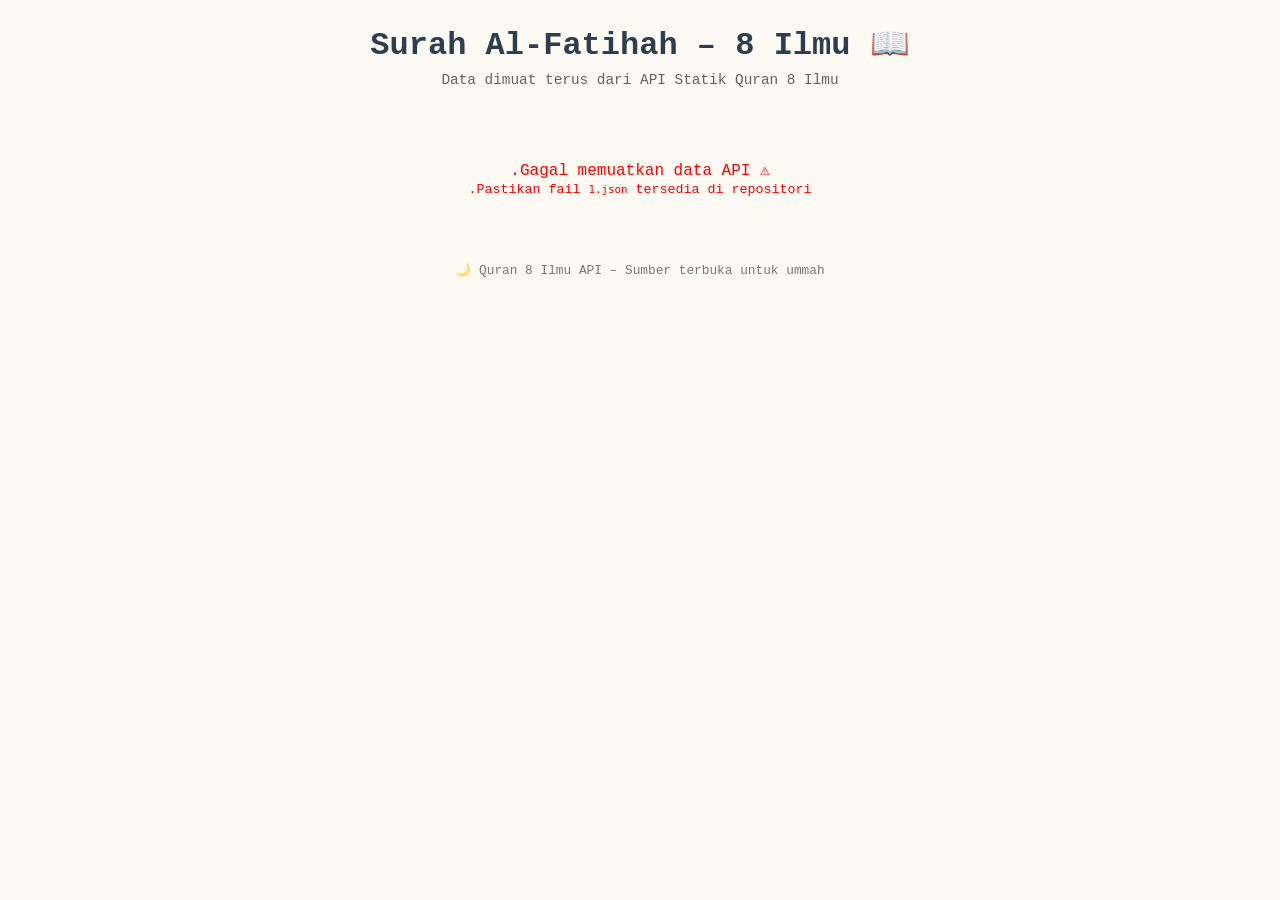
==== examples/web-demo/index.html @ 8148e7ff "Create index.html" ====
<!DOCTYPE html>
<html lang="ms" dir="rtl">
<head>
    <meta charset="UTF-8">
    <meta name="viewport" content="width=device-width, initial-scale=1.0">
    <title>Quran 8 Ilmu API – Demo Al‑Fatihah</title>

    <!-- Font: Arabic & Monospace -->
    <link rel="preconnect" href="https://fonts.googleapis.com">
    <link rel="preconnect" href="https://fonts.gstatic.com" crossorigin>
    <link href="https://fonts.googleapis.com/css2?family=Scheherazade+New:wght@400;700&display=swap" rel="stylesheet">

    <style>
        :root {
            --bg: #fdfaf3;
            --card: #ffffff;
            --text: #222;
            --accent: #2c3e50;
            --border: #ddd;
            --shadow: 0 2px 8px rgba(0,0,0,0.05);
            --tajwid: #b34b4b;
            --makhraj: #2980b9;
            --sifat: #8e44ad;
            --arabic-font: 'Scheherazade New', 'Traditional Arabic', serif;
            --ui-font: 'Courier New', Courier, monospace;
        }

        * { box-sizing: border-box; margin: 0; padding: 0; }

        body {
            background: var(--bg);
            font-family: var(--ui-font);
            color: var(--text);
            padding: 1.5rem;
            direction: rtl;
            text-align: center;
        }

        .container {
            max-width: 1100px;
            margin: 0 auto;
        }

        h1 {
            font-size: 2rem;
            color: var(--accent);
            margin-bottom: 0.5rem;
        }

        .subtitle {
            font-size: 0.9rem;
            opacity: 0.7;
            margin-bottom: 1.5rem;
        }

        /* Tabs utama (Ayat) */
        .ayah-tabs {
            display: flex;
            justify-content: center;
            flex-wrap: wrap;
            gap: 0.4rem;
            margin: 1rem 0;
        }

        .ayah-tab {
            background: #e0e0e0;
            border: 1px solid var(--border);
            color: var(--text);
            padding: 0.5rem 1.2rem;
            border-radius: 6px;
            cursor: pointer;
            font-weight: bold;
            transition: 0.2s;
        }

        .ayah-tab.active {
            background: var(--accent);
            color: #fff;
        }

        /* Kandungan ayat */
        .ayah-content {
            display: none;
            background: var(--card);
            border-radius: 12px;
            padding: 1.5rem;
            box-shadow: var(--shadow);
            margin-bottom: 1.5rem;
        }

        .ayah-content.active {
            display: block;
        }

        .ayah-full {
            font-family: var(--arabic-font);
            font-size: 2.5em;
            margin: 0.5rem 0;
            color: var(--accent);
        }

        .translation {
            font-size: 1.1rem;
            font-weight: bold;
            color: var(--accent);
            margin: 1rem 0;
            padding: 0.8rem;
            background: #eaf2f8;
            border-radius: 8px;
            border-right: 4px solid #3498db;
        }

        /* Sub‑tab untuk 8 ilmu di dalam ayat */
        .ilmu-tabs {
            display: flex;
            justify-content: center;
            flex-wrap: wrap;
            gap: 0.4rem;
            margin: 1rem 0 0.5rem;
            border-bottom: 2px solid var(--border);
            padding-bottom: 0.5rem;
        }

        .ilmu-tab {
            background: transparent;
            border: none;
            font-weight: bold;
            padding: 0.4rem 1rem;
            cursor: pointer;
            font-size: 0.85rem;
            border-radius: 4px;
            color: var(--text);
            transition: 0.2s;
        }

        .ilmu-tab.active {
            background: var(--accent);
            color: #fff;
        }

        .ilmu-panel {
            display: none;
            padding: 0.8rem 0;
        }

        .ilmu-panel.active {
            display: block;
        }

        /* Kalimah group (Tajwid, Makhraj, Sifat) */
        .kalimah-group {
            display: flex;
            flex-wrap: wrap;
            justify-content: center;
            gap: 10px;
            margin: 12px 0;
        }

        .box {
            background: var(--card);
            border: 1px solid var(--border);
            border-radius: 8px;
            padding: 10px;
            min-width: 140px;
            max-width: 180px;
            box-shadow: var(--shadow);
            display: flex;
            flex-direction: column;
            align-items: center;
        }

        .box.tajwid-box { border-top: 3px solid var(--tajwid); }
        .box.makhraj-box { border-top: 3px solid var(--makhraj); }
        .box.sifat-box  { border-top: 3px solid var(--sifat); }

        .box-title {
            font-size: 0.7rem;
            font-weight: bold;
            padding-bottom: 4px;
            border-bottom: 1px dashed var(--border);
            width: 100%;
            text-align: center;
        }

        .tajwid-box .box-title { color: var(--tajwid); }
        .makhraj-box .box-title { color: var(--makhraj); }
        .sifat-box .box-title { color: var(--sifat); }

        .box ul {
            font-size: 0.7rem;
            font-weight: bold;
            text-align: right;
            padding: 0;
            list-style: inside;
            width: 100%;
        }

        .tajwid-box ul { color: var(--tajwid); }
        .makhraj-box ul { color: var(--makhraj); }
        .sifat-box ul { color: var(--sifat); }

        .word-arabic {
            font-family: var(--arabic-font);
            font-size: 2em;
            margin: 5px 0;
        }

        .word-meaning {
            font-size: 0.85rem;
            font-weight: bold;
            color: #3a7d44;
        }

        /* Teks biasa untuk ilmu lain */
        .ilmu-text {
            text-align: justify;
            line-height: 1.7;
            font-size: 0.9rem;
        }

        .ilmu-list {
            text-align: right;
            list-style: none;
            padding: 0;
        }

        .ilmu-list li {
            margin-bottom: 0.5rem;
        }

        hr {
            margin: 1rem 0;
            border: 0.5px solid var(--border);
        }

        footer {
            margin-top: 2rem;
            font-size: 0.8rem;
            opacity: 0.6;
        }
    </style>
</head>
<body>
<div class="container">
    <h1>📖 Surah Al‑Fatihah – 8 Ilmu</h1>
    <p class="subtitle">Data dimuat terus dari API Statik Quran 8 Ilmu</p>

    <!-- Tab pilih Ayat -->
    <div class="ayah-tabs" id="ayahTabs"></div>

    <!-- Kandungan akan dijana oleh JavaScript -->
    <div id="contentArea"></div>

    <footer>Quran 8 Ilmu API – Sumber terbuka untuk ummah 🌙</footer>
</div>

<script>
    (async function() {
        const API_URL = 'https://raw.githubusercontent.com/pengurusanemediamasjidkampungs-dotcom/quran-8ilmu-api/main/api/v1/surah/1.json';

        try {
            const response = await fetch(API_URL);
            if (!response.ok) throw new Error('Gagal memuat data surah');
            const surah = await response.json();
            renderSurah(surah);
        } catch (err) {
            document.getElementById('contentArea').innerHTML = `
                <div style="color:red; padding:2rem;">
                    ⚠️ Gagal memuatkan data API.<br>
                    <small>Pastikan fail <code>1.json</code> tersedia di repositori.</small>
                </div>`;
            console.error(err);
        }
    })();

    function renderSurah(surah) {
        const ayahTabsDiv = document.getElementById('ayahTabs');
        const contentArea = document.getElementById('contentArea');

        // Bina tab untuk setiap ayat
        surah.ayahs.forEach((ayah, idx) => {
            const tab = document.createElement('button');
            tab.className = 'ayah-tab';
            tab.textContent = `Ayat ${ayah.id}`;
            tab.dataset.ayah = ayah.id;
            ayahTabsDiv.appendChild(tab);
        });

        // Aktifkan ayat pertama
        const firstTab = ayahTabsDiv.querySelector('.ayah-tab');
        if (firstTab) firstTab.classList.add('active');

        // Bina kandungan untuk setiap ayat
        surah.ayahs.forEach(ayah => {
            const ayahDiv = document.createElement('div');
            ayahDiv.className = 'ayah-content';
            ayahDiv.id = `ayah-${ayah.id}`;
            if (ayah.id === 1) ayahDiv.classList.add('active');

            // Ayat penuh + terjemahan
            ayahDiv.innerHTML = `
                <div class="ayah-full">${ayah.arabic_full}</div>
                <div class="translation">✨ ${ayah.translation_malay}</div>
            `;

            // Sub‑tab 8 ilmu
            const ilmuContainer = document.createElement('div');
            ilmuContainer.innerHTML = `
                <div class="ilmu-tabs">
                    <button class="ilmu-tab active" data-ilmu="tajwid">📐 Tajwid</button>
                    <button class="ilmu-tab" data-ilmu="makhraj">🗣️ Makhraj</button>
                    <button class="ilmu-tab" data-ilmu="sifat">📝 Sifat</button>
                    <button class="ilmu-tab" data-ilmu="tarannum">🎵 Tarannum</button>
                    <button class="ilmu-tab" data-ilmu="fawasil">🔚 Fawasil</button>
                    <button class="ilmu-tab" data-ilmu="lughah">📚 Lughah</button>
                    <button class="ilmu-tab" data-ilmu="qiraat">📖 Qiraat</button>
                    <button class="ilmu-tab" data-ilmu="tafsir">📜 Tafsir</button>
                </div>
                <div class="ilmu-panel active" data-panel="tajwid"></div>
                <div class="ilmu-panel" data-panel="makhraj"></div>
                <div class="ilmu-panel" data-panel="sifat"></div>
                <div class="ilmu-panel" data-panel="tarannum"></div>
                <div class="ilmu-panel" data-panel="fawasil"></div>
                <div class="ilmu-panel" data-panel="lughah"></div>
                <div class="ilmu-panel" data-panel="qiraat"></div>
                <div class="ilmu-panel" data-panel="tafsir"></div>
            `;
            ayahDiv.appendChild(ilmuContainer);

            // Isi panel Tajwid, Makhraj, Sifat dengan kalimah
            const tajwidPanel = ayahDiv.querySelector('[data-panel="tajwid"]');
            const makhrajPanel = ayahDiv.querySelector('[data-panel="makhraj"]');
            const sifatPanel = ayahDiv.querySelector('[data-panel="sifat"]');

            ayah.words.forEach(word => {
                // Bina kumpulan kalimah
                const group = document.createElement('div');
                group.className = 'kalimah-group';

                // Tajwid box
                const tajBox = document.createElement('div');
                tajBox.className = 'box tajwid-box';
                tajBox.innerHTML = `<div class="box-title">📐 TAJWID</div><ul>${word.tajwid.rules.map(r => `<li>${r}</li>`).join('')}</ul>`;
                group.appendChild(tajBox);

                // Makhraj box
                const makhBox = document.createElement('div');
                makhBox.className = 'box makhraj-box';
                makhBox.innerHTML = `<div class="box-title">🗣️ MAKHRAJ</div><ul>${word.makhraj.letters.map(l => `<li><strong>${l.letter}</strong>: ${l.makhraj}</li>`).join('')}</ul>`;
                group.appendChild(makhBox);

                // Sifat box
                const sifBox = document.createElement('div');
                sifBox.className = 'box sifat-box';
                sifBox.innerHTML = `<div class="box-title">📝 SIFAT</div><ul>${word.sifat.letters.map(l => {
                    let sifat = `<li><strong>${l.letter}</strong>: ${l.sifat_opposite.join(', ')}`;
                    if (l.sifat_single && l.sifat_single.length) sifat += `; ${l.sifat_single.join(', ')}`;
                    sifat += '</li>';
                    return sifat;
                }).join('')}</ul>`;
                group.appendChild(sifBox);

                // Perkataan Arab + makna
                const wordRow = document.createElement('div');
                wordRow.style.width = '100%';
                wordRow.style.textAlign = 'center';
                wordRow.innerHTML = `<div class="word-arabic">${word.arabic}</div><div class="word-meaning">${word.meaning_malay}</div>`;
                group.appendChild(wordRow);

                // Klon untuk ketiga‑tiga panel
                tajwidPanel.appendChild(group.cloneNode(true));
                makhrajPanel.appendChild(group.cloneNode(true));
                sifatPanel.appendChild(group.cloneNode(true));
            });

            // Isi panel Tarannum
            const tarannumPanel = ayahDiv.querySelector('[data-panel="tarannum"]');
            if (ayah.tarannum_ayat) {
                const t = ayah.tarannum_ayat;
                tarannumPanel.innerHTML = `
                    <div class="ilmu-text">
                        <strong>Maqam cadangan:</strong> ${t.maqam_suggestion || '—'}<br>
                        <strong>Tempo:</strong> ${t.tempo || '—'}<br>
                        <strong>Nota ringkas:</strong> ${t.note_hints ? t.note_hints.join(' – ') : '—'}
                    </div>`;
            } else {
                tarannumPanel.innerHTML = '<div class="ilmu-text">Tiada data tarannum.</div>';
            }

            // Isi panel Fawasil
            const fawasilPanel = ayahDiv.querySelector('[data-panel="fawasil"]');
            if (ayah.fawasil) {
                const f = ayah.fawasil;
                fawasilPanel.innerHTML = `
                    <ul class="ilmu-list">
                        <li><strong>Hujung ayat:</strong> ${f.end_word}</li>
                        <li><strong>Pola rima:</strong> ${f.rhyme_pattern || '—'}</li>
                        <li><strong>Jenis ayat:</strong> ${f.verse_type || '—'}</li>
                        <li><strong>Nombor dalam surah:</strong> ${f.number_in_surah}</li>
                    </ul>`;
            } else {
                fawasilPanel.innerHTML = '<div class="ilmu-text">Tiada data fawasil.</div>';
            }

            // Isi panel Lughah
            const lughahPanel = ayahDiv.querySelector('[data-panel="lughah"]');
            if (ayah.lughah) {
                const l = ayah.lughah;
                lughahPanel.innerHTML = `
                    <div class="ilmu-text">
                        <strong>Nahwu:</strong> ${l.nahwu || '—'}<br><br>
                        <strong>Sorof:</strong> ${l.sorof || '—'}<br><br>
                        <strong>Balaghah:</strong> ${l.balaghah || '—'}
                    </div>`;
            } else {
                lughahPanel.innerHTML = '<div class="ilmu-text">Tiada data lughah.</div>';
            }

            // Isi panel Qiraat
            const qiraatPanel = ayahDiv.querySelector('[data-panel="qiraat"]');
            if (ayah.qiraat && ayah.qiraat.length) {
                let html = '<ul class="ilmu-list">';
                ayah.qiraat.forEach(q => {
                    html += `<li><strong>${q.qiraat_name}:</strong> ${q.text}<br><small>${q.notes || ''}</small></li>`;
                });
                html += '</ul>';
                qiraatPanel.innerHTML = html;
            } else {
                qiraatPanel.innerHTML = '<div class="ilmu-text">Tiada data qiraat.</div>';
            }

            // Isi panel Tafsir
            const tafsirPanel = ayahDiv.querySelector('[data-panel="tafsir"]');
            tafsirPanel.innerHTML = `<div class="ilmu-text">${ayah.tafsir || 'Tiada tafsir ringkas.'}</div>`;

            contentArea.appendChild(ayahDiv);
        });

        // Event: pilih ayat
        const ayahTabs = document.querySelectorAll('.ayah-tab');
        const ayahContents = document.querySelectorAll('.ayah-content');
        ayahTabs.forEach(tab => {
            tab.addEventListener('click', () => {
                const ayahId = tab.dataset.ayah;
                ayahTabs.forEach(t => t.classList.remove('active'));
                tab.classList.add('active');
                ayahContents.forEach(c => c.classList.remove('active'));
                document.getElementById(`ayah-${ayahId}`).classList.add('active');
            });
        });

        // Event: sub‑tab 8 ilmu dalam setiap ayat
        document.querySelectorAll('.ilmu-tabs').forEach(tabBar => {
            tabBar.addEventListener('click', (e) => {
                if (e.target.classList.contains('ilmu-tab')) {
                    const ilmu = e.target.dataset.ilmu;
                    const parent = e.target.closest('.ayah-content');
                    // Nyahaktif semua sub‑tab & panel dalam ayat ini
                    parent.querySelectorAll('.ilmu-tab').forEach(btn => btn.classList.remove('active'));
                    parent.querySelectorAll('.ilmu-panel').forEach(p => p.classList.remove('active'));
                    // Aktifkan yang dipilih
                    e.target.classList.add('active');
                    const panel = parent.querySelector(`[data-panel="${ilmu}"]`);
                    if (panel) panel.classList.add('active');
                }
            });
        });
    }
</script>
</body>
</html>
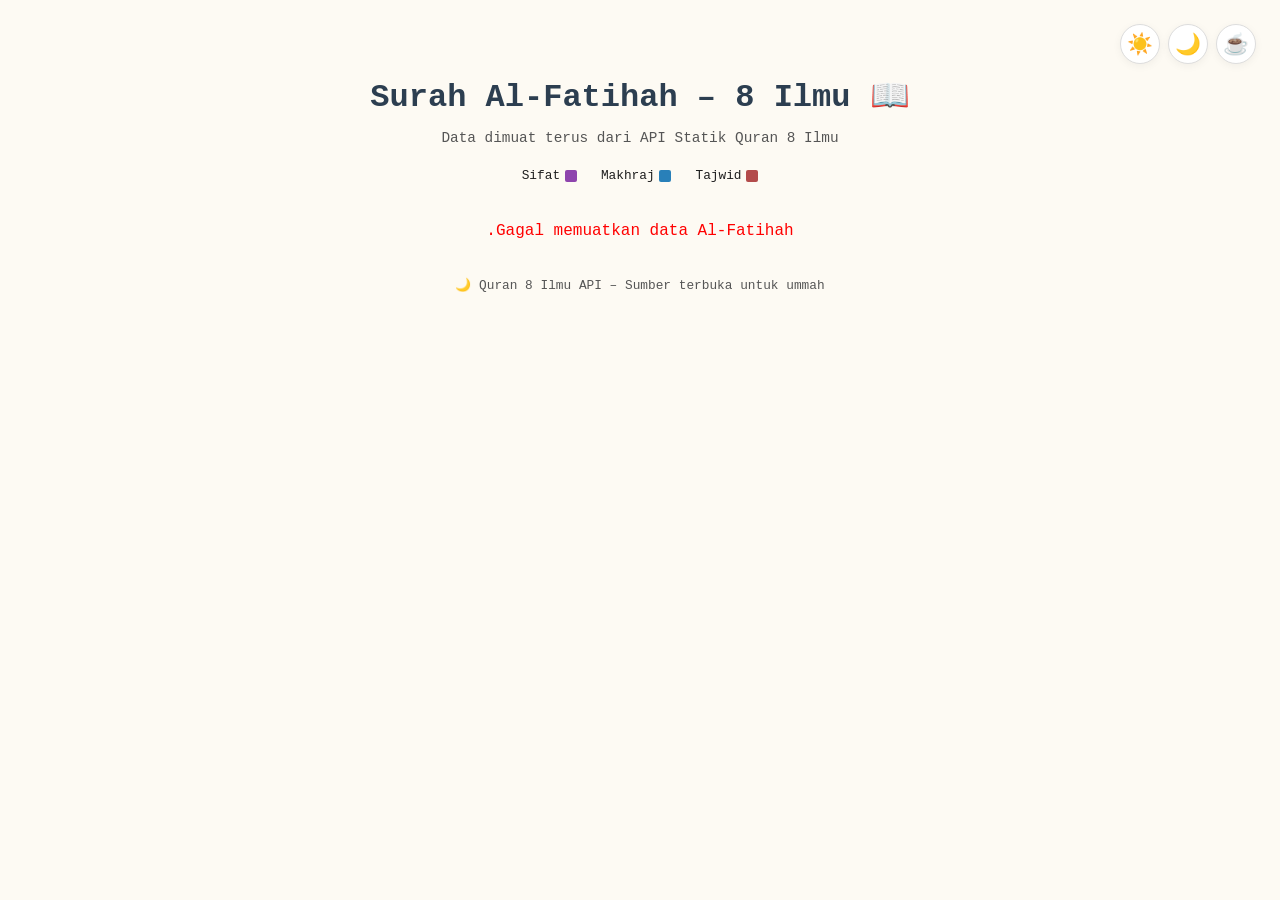
==== commit 7bdee3db: "Update index.html" ====
--- a/examples/web-demo/index.html
+++ b/examples/web-demo/index.html
@@ -10,462 +10,39 @@
     <link rel="preconnect" href="https://fonts.gstatic.com" crossorigin>
     <link href="https://fonts.googleapis.com/css2?family=Scheherazade+New:wght@400;700&display=swap" rel="stylesheet">
 
-    <style>
-        :root {
-            --bg: #fdfaf3;
-            --card: #ffffff;
-            --text: #222;
-            --accent: #2c3e50;
-            --border: #ddd;
-            --shadow: 0 2px 8px rgba(0,0,0,0.05);
-            --tajwid: #b34b4b;
-            --makhraj: #2980b9;
-            --sifat: #8e44ad;
-            --arabic-font: 'Scheherazade New', 'Traditional Arabic', serif;
-            --ui-font: 'Courier New', Courier, monospace;
-        }
+    <!-- Gaya asas (external) -->
+    <link rel="stylesheet" href="style.css">
+</head>
+<body class="light">
 
-        * { box-sizing: border-box; margin: 0; padding: 0; }
+    <!-- Butang tema -->
+    <div class="theme-bar">
+        <button class="theme-btn" id="theme-light" title="Cahaya siang">☀️</button>
+        <button class="theme-btn" id="theme-dark" title="Malam gelap">🌙</button>
+        <button class="theme-btn" id="theme-coffee" title="Kopi santai">☕</button>
+    </div>
 
-        body {
-            background: var(--bg);
-            font-family: var(--ui-font);
-            color: var(--text);
-            padding: 1.5rem;
-            direction: rtl;
-            text-align: center;
-        }
+    <div class="container">
+        <h1>📖 Surah Al‑Fatihah – 8 Ilmu</h1>
+        <p class="subtitle">Data dimuat terus dari API Statik Quran 8 Ilmu</p>
 
-        .container {
-            max-width: 1100px;
-            margin: 0 auto;
-        }
+        <!-- Petunjuk warna -->
+        <div class="legend">
+            <span><span class="legend-dot" style="background:#b34b4b;"></span> Tajwid</span>
+            <span><span class="legend-dot" style="background:#2980b9;"></span> Makhraj</span>
+            <span><span class="legend-dot" style="background:#8e44ad;"></span> Sifat</span>
+        </div>
 
-        h1 {
-            font-size: 2rem;
-            color: var(--accent);
-            margin-bottom: 0.5rem;
-        }
+        <!-- Tab pilih Ayat -->
+        <div class="ayah-tabs" id="ayahTabs"></div>
 
-        .subtitle {
-            font-size: 0.9rem;
-            opacity: 0.7;
-            margin-bottom: 1.5rem;
-        }
+        <!-- Kandungan akan dijana oleh JavaScript -->
+        <div class="content-area" id="contentArea"></div>
 
-        /* Tabs utama (Ayat) */
-        .ayah-tabs {
-            display: flex;
-            justify-content: center;
-            flex-wrap: wrap;
-            gap: 0.4rem;
-            margin: 1rem 0;
-        }
+        <footer>Quran 8 Ilmu API – Sumber terbuka untuk ummah 🌙</footer>
+    </div>
 
-        .ayah-tab {
-            background: #e0e0e0;
-            border: 1px solid var(--border);
-            color: var(--text);
-            padding: 0.5rem 1.2rem;
-            border-radius: 6px;
-            cursor: pointer;
-            font-weight: bold;
-            transition: 0.2s;
-        }
-
-        .ayah-tab.active {
-            background: var(--accent);
-            color: #fff;
-        }
-
-        /* Kandungan ayat */
-        .ayah-content {
-            display: none;
-            background: var(--card);
-            border-radius: 12px;
-            padding: 1.5rem;
-            box-shadow: var(--shadow);
-            margin-bottom: 1.5rem;
-        }
-
-        .ayah-content.active {
-            display: block;
-        }
-
-        .ayah-full {
-            font-family: var(--arabic-font);
-            font-size: 2.5em;
-            margin: 0.5rem 0;
-            color: var(--accent);
-        }
-
-        .translation {
-            font-size: 1.1rem;
-            font-weight: bold;
-            color: var(--accent);
-            margin: 1rem 0;
-            padding: 0.8rem;
-            background: #eaf2f8;
-            border-radius: 8px;
-            border-right: 4px solid #3498db;
-        }
-
-        /* Sub‑tab untuk 8 ilmu di dalam ayat */
-        .ilmu-tabs {
-            display: flex;
-            justify-content: center;
-            flex-wrap: wrap;
-            gap: 0.4rem;
-            margin: 1rem 0 0.5rem;
-            border-bottom: 2px solid var(--border);
-            padding-bottom: 0.5rem;
-        }
-
-        .ilmu-tab {
-            background: transparent;
-            border: none;
-            font-weight: bold;
-            padding: 0.4rem 1rem;
-            cursor: pointer;
-            font-size: 0.85rem;
-            border-radius: 4px;
-            color: var(--text);
-            transition: 0.2s;
-        }
-
-        .ilmu-tab.active {
-            background: var(--accent);
-            color: #fff;
-        }
-
-        .ilmu-panel {
-            display: none;
-            padding: 0.8rem 0;
-        }
-
-        .ilmu-panel.active {
-            display: block;
-        }
-
-        /* Kalimah group (Tajwid, Makhraj, Sifat) */
-        .kalimah-group {
-            display: flex;
-            flex-wrap: wrap;
-            justify-content: center;
-            gap: 10px;
-            margin: 12px 0;
-        }
-
-        .box {
-            background: var(--card);
-            border: 1px solid var(--border);
-            border-radius: 8px;
-            padding: 10px;
-            min-width: 140px;
-            max-width: 180px;
-            box-shadow: var(--shadow);
-            display: flex;
-            flex-direction: column;
-            align-items: center;
-        }
-
-        .box.tajwid-box { border-top: 3px solid var(--tajwid); }
-        .box.makhraj-box { border-top: 3px solid var(--makhraj); }
-        .box.sifat-box  { border-top: 3px solid var(--sifat); }
-
-        .box-title {
-            font-size: 0.7rem;
-            font-weight: bold;
-            padding-bottom: 4px;
-            border-bottom: 1px dashed var(--border);
-            width: 100%;
-            text-align: center;
-        }
-
-        .tajwid-box .box-title { color: var(--tajwid); }
-        .makhraj-box .box-title { color: var(--makhraj); }
-        .sifat-box .box-title { color: var(--sifat); }
-
-        .box ul {
-            font-size: 0.7rem;
-            font-weight: bold;
-            text-align: right;
-            padding: 0;
-            list-style: inside;
-            width: 100%;
-        }
-
-        .tajwid-box ul { color: var(--tajwid); }
-        .makhraj-box ul { color: var(--makhraj); }
-        .sifat-box ul { color: var(--sifat); }
-
-        .word-arabic {
-            font-family: var(--arabic-font);
-            font-size: 2em;
-            margin: 5px 0;
-        }
-
-        .word-meaning {
-            font-size: 0.85rem;
-            font-weight: bold;
-            color: #3a7d44;
-        }
-
-        /* Teks biasa untuk ilmu lain */
-        .ilmu-text {
-            text-align: justify;
-            line-height: 1.7;
-            font-size: 0.9rem;
-        }
-
-        .ilmu-list {
-            text-align: right;
-            list-style: none;
-            padding: 0;
-        }
-
-        .ilmu-list li {
-            margin-bottom: 0.5rem;
-        }
-
-        hr {
-            margin: 1rem 0;
-            border: 0.5px solid var(--border);
-        }
-
-        footer {
-            margin-top: 2rem;
-            font-size: 0.8rem;
-            opacity: 0.6;
-        }
-    </style>
-</head>
-<body>
-<div class="container">
-    <h1>📖 Surah Al‑Fatihah – 8 Ilmu</h1>
-    <p class="subtitle">Data dimuat terus dari API Statik Quran 8 Ilmu</p>
-
-    <!-- Tab pilih Ayat -->
-    <div class="ayah-tabs" id="ayahTabs"></div>
-
-    <!-- Kandungan akan dijana oleh JavaScript -->
-    <div id="contentArea"></div>
-
-    <footer>Quran 8 Ilmu API – Sumber terbuka untuk ummah 🌙</footer>
-</div>
-
-<script>
-    (async function() {
-        const API_URL = 'https://raw.githubusercontent.com/pengurusanemediamasjidkampungs-dotcom/quran-8ilmu-api/main/api/v1/surah/1.json';
-
-        try {
-            const response = await fetch(API_URL);
-            if (!response.ok) throw new Error('Gagal memuat data surah');
-            const surah = await response.json();
-            renderSurah(surah);
-        } catch (err) {
-            document.getElementById('contentArea').innerHTML = `
-                <div style="color:red; padding:2rem;">
-                    ⚠️ Gagal memuatkan data API.<br>
-                    <small>Pastikan fail <code>1.json</code> tersedia di repositori.</small>
-                </div>`;
-            console.error(err);
-        }
-    })();
-
-    function renderSurah(surah) {
-        const ayahTabsDiv = document.getElementById('ayahTabs');
-        const contentArea = document.getElementById('contentArea');
-
-        // Bina tab untuk setiap ayat
-        surah.ayahs.forEach((ayah, idx) => {
-            const tab = document.createElement('button');
-            tab.className = 'ayah-tab';
-            tab.textContent = `Ayat ${ayah.id}`;
-            tab.dataset.ayah = ayah.id;
-            ayahTabsDiv.appendChild(tab);
-        });
-
-        // Aktifkan ayat pertama
-        const firstTab = ayahTabsDiv.querySelector('.ayah-tab');
-        if (firstTab) firstTab.classList.add('active');
-
-        // Bina kandungan untuk setiap ayat
-        surah.ayahs.forEach(ayah => {
-            const ayahDiv = document.createElement('div');
-            ayahDiv.className = 'ayah-content';
-            ayahDiv.id = `ayah-${ayah.id}`;
-            if (ayah.id === 1) ayahDiv.classList.add('active');
-
-            // Ayat penuh + terjemahan
-            ayahDiv.innerHTML = `
-                <div class="ayah-full">${ayah.arabic_full}</div>
-                <div class="translation">✨ ${ayah.translation_malay}</div>
-            `;
-
-            // Sub‑tab 8 ilmu
-            const ilmuContainer = document.createElement('div');
-            ilmuContainer.innerHTML = `
-                <div class="ilmu-tabs">
-                    <button class="ilmu-tab active" data-ilmu="tajwid">📐 Tajwid</button>
-                    <button class="ilmu-tab" data-ilmu="makhraj">🗣️ Makhraj</button>
-                    <button class="ilmu-tab" data-ilmu="sifat">📝 Sifat</button>
-                    <button class="ilmu-tab" data-ilmu="tarannum">🎵 Tarannum</button>
-                    <button class="ilmu-tab" data-ilmu="fawasil">🔚 Fawasil</button>
-                    <button class="ilmu-tab" data-ilmu="lughah">📚 Lughah</button>
-                    <button class="ilmu-tab" data-ilmu="qiraat">📖 Qiraat</button>
-                    <button class="ilmu-tab" data-ilmu="tafsir">📜 Tafsir</button>
-                </div>
-                <div class="ilmu-panel active" data-panel="tajwid"></div>
-                <div class="ilmu-panel" data-panel="makhraj"></div>
-                <div class="ilmu-panel" data-panel="sifat"></div>
-                <div class="ilmu-panel" data-panel="tarannum"></div>
-                <div class="ilmu-panel" data-panel="fawasil"></div>
-                <div class="ilmu-panel" data-panel="lughah"></div>
-                <div class="ilmu-panel" data-panel="qiraat"></div>
-                <div class="ilmu-panel" data-panel="tafsir"></div>
-            `;
-            ayahDiv.appendChild(ilmuContainer);
-
-            // Isi panel Tajwid, Makhraj, Sifat dengan kalimah
-            const tajwidPanel = ayahDiv.querySelector('[data-panel="tajwid"]');
-            const makhrajPanel = ayahDiv.querySelector('[data-panel="makhraj"]');
-            const sifatPanel = ayahDiv.querySelector('[data-panel="sifat"]');
-
-            ayah.words.forEach(word => {
-                // Bina kumpulan kalimah
-                const group = document.createElement('div');
-                group.className = 'kalimah-group';
-
-                // Tajwid box
-                const tajBox = document.createElement('div');
-                tajBox.className = 'box tajwid-box';
-                tajBox.innerHTML = `<div class="box-title">📐 TAJWID</div><ul>${word.tajwid.rules.map(r => `<li>${r}</li>`).join('')}</ul>`;
-                group.appendChild(tajBox);
-
-                // Makhraj box
-                const makhBox = document.createElement('div');
-                makhBox.className = 'box makhraj-box';
-                makhBox.innerHTML = `<div class="box-title">🗣️ MAKHRAJ</div><ul>${word.makhraj.letters.map(l => `<li><strong>${l.letter}</strong>: ${l.makhraj}</li>`).join('')}</ul>`;
-                group.appendChild(makhBox);
-
-                // Sifat box
-                const sifBox = document.createElement('div');
-                sifBox.className = 'box sifat-box';
-                sifBox.innerHTML = `<div class="box-title">📝 SIFAT</div><ul>${word.sifat.letters.map(l => {
-                    let sifat = `<li><strong>${l.letter}</strong>: ${l.sifat_opposite.join(', ')}`;
-                    if (l.sifat_single && l.sifat_single.length) sifat += `; ${l.sifat_single.join(', ')}`;
-                    sifat += '</li>';
-                    return sifat;
-                }).join('')}</ul>`;
-                group.appendChild(sifBox);
-
-                // Perkataan Arab + makna
-                const wordRow = document.createElement('div');
-                wordRow.style.width = '100%';
-                wordRow.style.textAlign = 'center';
-                wordRow.innerHTML = `<div class="word-arabic">${word.arabic}</div><div class="word-meaning">${word.meaning_malay}</div>`;
-                group.appendChild(wordRow);
-
-                // Klon untuk ketiga‑tiga panel
-                tajwidPanel.appendChild(group.cloneNode(true));
-                makhrajPanel.appendChild(group.cloneNode(true));
-                sifatPanel.appendChild(group.cloneNode(true));
-            });
-
-            // Isi panel Tarannum
-            const tarannumPanel = ayahDiv.querySelector('[data-panel="tarannum"]');
-            if (ayah.tarannum_ayat) {
-                const t = ayah.tarannum_ayat;
-                tarannumPanel.innerHTML = `
-                    <div class="ilmu-text">
-                        <strong>Maqam cadangan:</strong> ${t.maqam_suggestion || '—'}<br>
-                        <strong>Tempo:</strong> ${t.tempo || '—'}<br>
-                        <strong>Nota ringkas:</strong> ${t.note_hints ? t.note_hints.join(' – ') : '—'}
-                    </div>`;
-            } else {
-                tarannumPanel.innerHTML = '<div class="ilmu-text">Tiada data tarannum.</div>';
-            }
-
-            // Isi panel Fawasil
-            const fawasilPanel = ayahDiv.querySelector('[data-panel="fawasil"]');
-            if (ayah.fawasil) {
-                const f = ayah.fawasil;
-                fawasilPanel.innerHTML = `
-                    <ul class="ilmu-list">
-                        <li><strong>Hujung ayat:</strong> ${f.end_word}</li>
-                        <li><strong>Pola rima:</strong> ${f.rhyme_pattern || '—'}</li>
-                        <li><strong>Jenis ayat:</strong> ${f.verse_type || '—'}</li>
-                        <li><strong>Nombor dalam surah:</strong> ${f.number_in_surah}</li>
-                    </ul>`;
-            } else {
-                fawasilPanel.innerHTML = '<div class="ilmu-text">Tiada data fawasil.</div>';
-            }
-
-            // Isi panel Lughah
-            const lughahPanel = ayahDiv.querySelector('[data-panel="lughah"]');
-            if (ayah.lughah) {
-                const l = ayah.lughah;
-                lughahPanel.innerHTML = `
-                    <div class="ilmu-text">
-                        <strong>Nahwu:</strong> ${l.nahwu || '—'}<br><br>
-                        <strong>Sorof:</strong> ${l.sorof || '—'}<br><br>
-                        <strong>Balaghah:</strong> ${l.balaghah || '—'}
-                    </div>`;
-            } else {
-                lughahPanel.innerHTML = '<div class="ilmu-text">Tiada data lughah.</div>';
-            }
-
-            // Isi panel Qiraat
-            const qiraatPanel = ayahDiv.querySelector('[data-panel="qiraat"]');
-            if (ayah.qiraat && ayah.qiraat.length) {
-                let html = '<ul class="ilmu-list">';
-                ayah.qiraat.forEach(q => {
-                    html += `<li><strong>${q.qiraat_name}:</strong> ${q.text}<br><small>${q.notes || ''}</small></li>`;
-                });
-                html += '</ul>';
-                qiraatPanel.innerHTML = html;
-            } else {
-                qiraatPanel.innerHTML = '<div class="ilmu-text">Tiada data qiraat.</div>';
-            }
-
-            // Isi panel Tafsir
-            const tafsirPanel = ayahDiv.querySelector('[data-panel="tafsir"]');
-            tafsirPanel.innerHTML = `<div class="ilmu-text">${ayah.tafsir || 'Tiada tafsir ringkas.'}</div>`;
-
-            contentArea.appendChild(ayahDiv);
-        });
-
-        // Event: pilih ayat
-        const ayahTabs = document.querySelectorAll('.ayah-tab');
-        const ayahContents = document.querySelectorAll('.ayah-content');
-        ayahTabs.forEach(tab => {
-            tab.addEventListener('click', () => {
-                const ayahId = tab.dataset.ayah;
-                ayahTabs.forEach(t => t.classList.remove('active'));
-                tab.classList.add('active');
-                ayahContents.forEach(c => c.classList.remove('active'));
-                document.getElementById(`ayah-${ayahId}`).classList.add('active');
-            });
-        });
-
-        // Event: sub‑tab 8 ilmu dalam setiap ayat
-        document.querySelectorAll('.ilmu-tabs').forEach(tabBar => {
-            tabBar.addEventListener('click', (e) => {
-                if (e.target.classList.contains('ilmu-tab')) {
-                    const ilmu = e.target.dataset.ilmu;
-                    const parent = e.target.closest('.ayah-content');
-                    // Nyahaktif semua sub‑tab & panel dalam ayat ini
-                    parent.querySelectorAll('.ilmu-tab').forEach(btn => btn.classList.remove('active'));
-                    parent.querySelectorAll('.ilmu-panel').forEach(p => p.classList.remove('active'));
-                    // Aktifkan yang dipilih
-                    e.target.classList.add('active');
-                    const panel = parent.querySelector(`[data-panel="${ilmu}"]`);
-                    if (panel) panel.classList.add('active');
-                }
-            });
-        });
-    }
-</script>
+    <!-- Skrip utama (external) -->
+    <script src="script.js"></script>
 </body>
 </html>
--- a/examples/web-demo/style.css
+++ b/examples/web-demo/style.css
@@ -0,0 +1,435 @@
+/* ============================================================
+   Quran 8 Ilmu API – Gaya Asas (style.css)
+   Menyokong 3 tema: Light (default), Dark, Coffee
+   Layout: RTL, Flexbox, Mobile‑first
+   ============================================================ */
+
+/* ---------- CSS Custom Properties (Tema) ---------- */
+:root {
+    --bg: #fdfaf3;
+    --bg-card: #ffffff;
+    --text: #1e1e1e;
+    --text-secondary: #555;
+    --accent: #2c3e50;
+    --accent-light: #eaf2f8;
+    --border: #ddd;
+    --shadow: 0 2px 8px rgba(0,0,0,0.05);
+    --tajwid: #b34b4b;
+    --makhraj: #2980b9;
+    --sifat: #8e44ad;
+    --makna: #3a7d44;
+    --tab-bg: #e0e0e0;
+    --tab-active-bg: #2c3e50;
+    --tab-active-text: #ffffff;
+    --ilmu-tab-active-bg: #2c3e50;
+    --ilmu-tab-active-text: #ffffff;
+    --arabic-font: 'Scheherazade New', 'Traditional Arabic', serif;
+    --ui-font: 'Courier New', Courier, monospace;
+}
+
+/* Tema Gelap */
+body.dark {
+    --bg: #1e1e1e;
+    --bg-card: #2a2a2a;
+    --text: #e0e0e0;
+    --text-secondary: #aaa;
+    --accent: #a0c4ff;
+    --accent-light: #1e2a3a;
+    --border: #444;
+    --shadow: 0 2px 8px rgba(255,255,255,0.05);
+    --tajwid: #ff8c8c;
+    --makhraj: #5dade2;
+    --sifat: #c39bd3;
+    --makna: #7ed687;
+    --tab-bg: #3a3a3a;
+    --tab-active-bg: #a0c4ff;
+    --tab-active-text: #1e1e1e;
+    --ilmu-tab-active-bg: #a0c4ff;
+    --ilmu-tab-active-text: #1e1e1e;
+}
+
+/* Tema Kopi (Beige Coffee) */
+body.coffee {
+    --bg: #f5efe0;
+    --bg-card: #fff8f0;
+    --text: #4a3728;
+    --text-secondary: #6b5544;
+    --accent: #6f4e37;
+    --accent-light: #f0e5d8;
+    --border: #c2a381;
+    --shadow: 0 2px 8px rgba(0,0,0,0.08);
+    --tajwid: #9c4f4f;
+    --makhraj: #3a6b8c;
+    --sifat: #7b4f8a;
+    --makna: #4a7c52;
+    --tab-bg: #e7d7c1;
+    --tab-active-bg: #6f4e37;
+    --tab-active-text: #fff8f0;
+    --ilmu-tab-active-bg: #6f4e37;
+    --ilmu-tab-active-text: #fff8f0;
+}
+
+/* ---------- Reset & Asas ---------- */
+*,
+*::before,
+*::after {
+    box-sizing: border-box;
+    margin: 0;
+    padding: 0;
+}
+
+body {
+    background-color: var(--bg);
+    color: var(--text);
+    font-family: var(--ui-font);
+    line-height: 1.6;
+    transition: background-color 0.3s, color 0.3s;
+    direction: rtl;
+    text-align: center;
+    padding: 1.5rem;
+    min-height: 100vh;
+}
+
+/* ---------- Header & Tajuk ---------- */
+h1 {
+    font-family: var(--ui-font);
+    font-size: 2rem;
+    color: var(--accent);
+    margin-bottom: 0.25rem;
+}
+
+.subtitle {
+    font-size: 0.9rem;
+    color: var(--text-secondary);
+    margin-bottom: 1rem;
+    font-family: var(--ui-font);
+}
+
+/* ---------- Petunjuk Warna (Legend) ---------- */
+.legend {
+    display: flex;
+    justify-content: center;
+    gap: 1.5rem;
+    margin: 0.5rem 0 1rem;
+    font-size: 0.8rem;
+    font-family: var(--ui-font);
+}
+
+.legend span {
+    display: inline-flex;
+    align-items: center;
+    gap: 0.3rem;
+}
+
+.legend-dot {
+    width: 12px;
+    height: 12px;
+    border-radius: 2px;
+    display: inline-block;
+}
+
+/* ---------- Butang Tema ---------- */
+.theme-bar {
+    display: flex;
+    justify-content: flex-end;
+    gap: 0.5rem;
+    margin-bottom: 0.5rem;
+    direction: ltr;
+}
+
+.theme-btn {
+    background: var(--bg-card);
+    border: 1px solid var(--border);
+    border-radius: 50%;
+    width: 2.5rem;
+    height: 2.5rem;
+    cursor: pointer;
+    font-size: 1.3rem;
+    box-shadow: var(--shadow);
+    transition: transform 0.2s;
+    color: var(--text);
+}
+
+.theme-btn:hover {
+    transform: scale(1.1);
+}
+
+/* ---------- Tab Ayat ---------- */
+.ayah-tabs,
+.tabs {
+    display: flex;
+    justify-content: center;
+    flex-wrap: wrap;
+    gap: 0.4rem;
+    margin: 1rem 0;
+}
+
+.ayah-tab,
+.tab-btn {
+    background: var(--tab-bg);
+    border: 1px solid var(--border);
+    color: var(--text);
+    padding: 0.5rem 1.2rem;
+    border-radius: 6px;
+    cursor: pointer;
+    font-weight: bold;
+    font-family: var(--ui-font);
+    transition: background 0.2s, color 0.2s;
+}
+
+.ayah-tab.active,
+.tab-btn.active {
+    background: var(--tab-active-bg);
+    color: var(--tab-active-text);
+}
+
+/* ---------- Sub‑tab 8 Ilmu ---------- */
+.ilmu-tabs {
+    display: flex;
+    justify-content: center;
+    flex-wrap: wrap;
+    gap: 0.3rem;
+    margin: 1rem 0 0.5rem;
+    border-bottom: 2px solid var(--border);
+    padding-bottom: 0.5rem;
+}
+
+.ilmu-tab {
+    background: transparent;
+    border: none;
+    font-weight: bold;
+    padding: 0.4rem 1rem;
+    cursor: pointer;
+    font-size: 0.8rem;
+    font-family: var(--ui-font);
+    border-radius: 4px;
+    color: var(--text);
+    transition: background 0.2s, color 0.2s;
+}
+
+.ilmu-tab.active {
+    background: var(--ilmu-tab-active-bg);
+    color: var(--ilmu-tab-active-text);
+}
+
+/* ---------- Kandungan Utama ---------- */
+.content-area {
+    max-width: 1100px;
+    margin: 0 auto;
+}
+
+.ayat-content {
+    display: none;
+    background: var(--bg-card);
+    border-radius: 12px;
+    padding: 1.5rem;
+    box-shadow: var(--shadow);
+    margin-bottom: 1.5rem;
+    transition: background 0.3s;
+}
+
+.ayat-content.active {
+    display: block;
+}
+
+/* ---------- Ayat Penuh (Arabic) ---------- */
+.ayat-penuh,
+.ayah-full {
+    font-family: var(--arabic-font);
+    font-size: 2.8em;
+    margin: 0.5rem 0 1rem;
+    color: var(--accent);
+    direction: rtl;
+    line-height: 1.8;
+}
+
+/* ---------- Terjemahan ---------- */
+.terjemahan-penuh,
+.translation {
+    font-size: 1.1rem;
+    font-weight: bold;
+    color: var(--accent);
+    margin: 1rem 0;
+    padding: 0.8rem 1.2rem;
+    background: var(--accent-light);
+    border-radius: 8px;
+    border-right: 4px solid var(--accent);
+    font-family: var(--ui-font);
+}
+
+/* ---------- Panel Ilmu ---------- */
+.ilmu-panel {
+    display: none;
+    padding: 0.8rem 0;
+}
+
+.ilmu-panel.active {
+    display: block;
+}
+
+/* ---------- Kumpulan Kalimah ---------- */
+.kalimah-group {
+    display: flex;
+    flex-wrap: wrap;
+    justify-content: center;
+    gap: 10px;
+    margin: 12px 0;
+    direction: rtl;
+}
+
+/* ---------- Kotak Analisis ---------- */
+.kalimah-box,
+.makhraj-box,
+.sifat-box,
+.box {
+    background: var(--bg-card);
+    border: 1px solid var(--border);
+    border-radius: 8px;
+    padding: 10px;
+    min-width: 140px;
+    max-width: 180px;
+    box-shadow: var(--shadow);
+    display: flex;
+    flex-direction: column;
+    align-items: center;
+}
+
+/* Warna sempadan atas mengikut jenis */
+.kalimah-box,
+.box.tajwid-box {
+    border-top: 3px solid var(--tajwid);
+}
+
+.makhraj-box,
+.box.makhraj-box {
+    border-top: 3px solid var(--makhraj);
+}
+
+.sifat-box,
+.box.sifat-box {
+    border-top: 3px solid var(--sifat);
+}
+
+/* Tajuk kotak */
+.box-title {
+    font-size: 0.7em;
+    font-weight: bold;
+    padding-bottom: 4px;
+    border-bottom: 1px dashed var(--border);
+    width: 100%;
+    text-align: center;
+    font-family: var(--ui-font);
+}
+
+.kalimah-box .box-title,
+.box.tajwid-box .box-title {
+    color: var(--tajwid);
+}
+
+.makhraj-box .box-title,
+.box.makhraj-box .box-title {
+    color: var(--makhraj);
+}
+
+.sifat-box .box-title,
+.box.sifat-box .box-title {
+    color: var(--sifat);
+}
+
+/* Senarai dalam kotak */
+.tajwid,
+.makhraj,
+.sifat,
+.box ul {
+    font-size: 0.7em;
+    font-weight: bold;
+    text-align: right;
+    list-style-position: inside;
+    padding: 0;
+    width: 100%;
+    margin: 0;
+}
+
+.tajwid li,
+.makhraj li,
+.sifat li,
+.box ul li {
+    margin: 2px 0;
+    line-height: 1.4;
+}
+
+.tajwid,
+.box.tajwid-box ul {
+    color: var(--tajwid);
+}
+
+.makhraj,
+.box.makhraj-box ul {
+    color: var(--makhraj);
+}
+
+.sifat,
+.box.sifat-box ul {
+    color: var(--sifat);
+}
+
+/* ---------- Perkataan Arab & Makna ---------- */
+.arab-kalimah,
+.word-arabic {
+    font-family: var(--arabic-font);
+    font-size: 2.2em;
+    margin: 5px 0;
+    color: var(--accent);
+}
+
+.makna,
+.word-meaning {
+    font-size: 0.85rem;
+    font-weight: bold;
+    color: var(--makna);
+    margin-top: 4px;
+    text-align: center;
+}
+
+/* ---------- Teks Ilmu Lain ---------- */
+.ilmu-text {
+    text-align: justify;
+    line-height: 1.8;
+    font-size: 0.9rem;
+    font-family: var(--ui-font);
+}
+
+.ilmu-list {
+    text-align: right;
+    list-style: none;
+    padding: 0;
+    font-family: var(--ui-font);
+}
+
+.ilmu-list li {
+    margin-bottom: 0.5rem;
+}
+
+/* ---------- Garis Pemisah ---------- */
+hr {
+    border: 0;
+    height: 1px;
+    background: var(--border);
+    margin: 1.2rem 0;
+}
+
+/* ---------- Nota Kaki ---------- */
+.footnote {
+    color: var(--text-secondary);
+    font-size: 0.8rem;
+    margin-top: 0.5rem;
+    font-family: var(--ui-font);
+}
+
+/* ---------- Footer ---------- */
+footer {
+    margin-top: 2rem;
+    font-size: 0.8rem;
+    color: var(--text-secondary);
+    font-family: var(--ui-font);
+}
